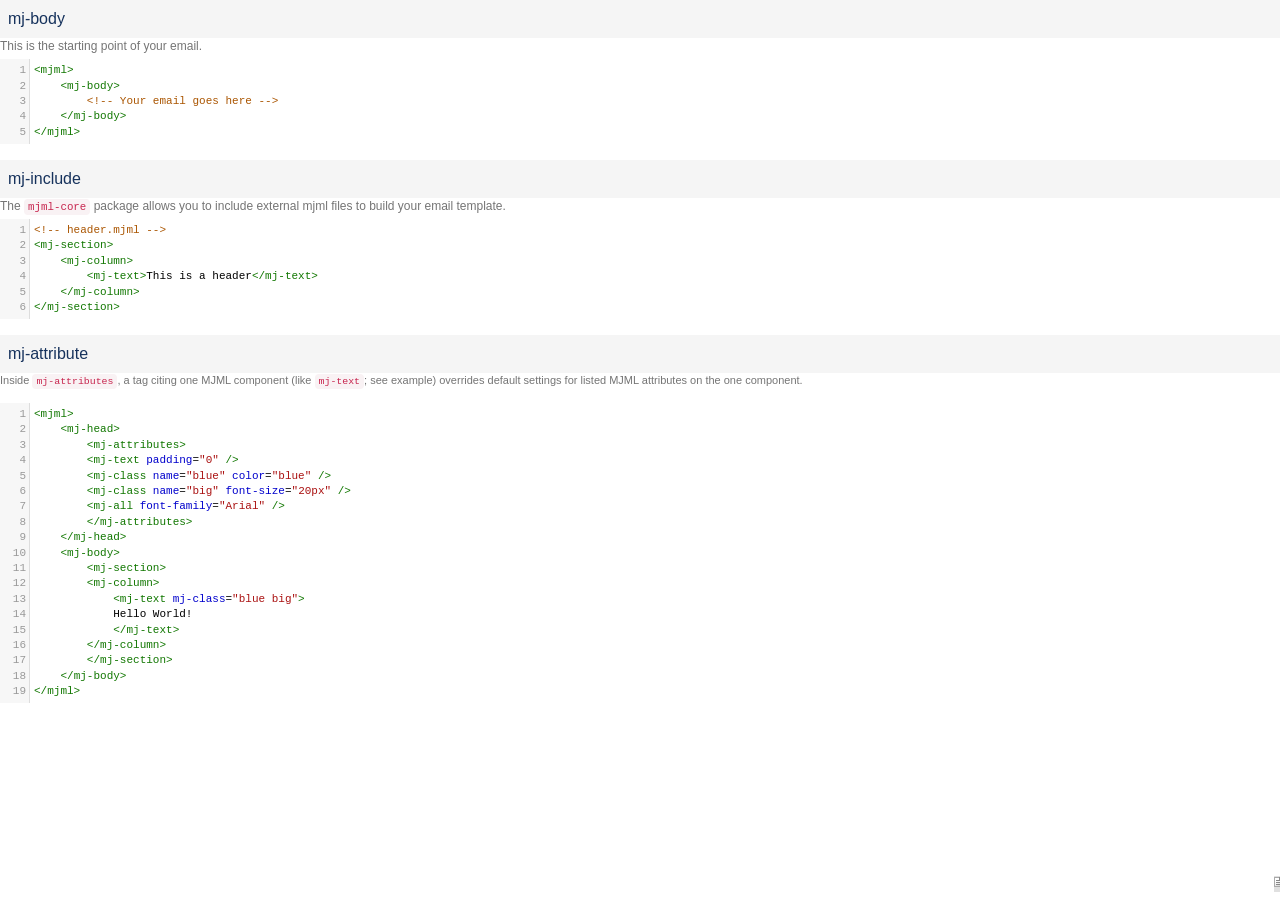
==== CodeSnippets.html @ f939b691 "Example snippets updated" ====
<!DOCTYPE html>
<html lang="en">
  <head>
    <meta charset="utf-8" />
    <meta http-equiv="x-ua-compatible" content="ie=edge" />
    <meta name="viewport" content="width=device-width, initial-scale=1" />
    <title>Playground</title>
    <!-- <link
      rel="stylesheet"
      type="text/css"
      href="./slds/css/salesforce-lightning-design-system.css"
    /> -->
    <link
      rel="stylesheet"
      type="text/css"
      href="./slds/css/service_contentbuilder.css"
    />
    <script src="CodeMirror/codemirror.js"></script>
    <script src="mjmldoc.js"></script>
    <link rel="stylesheet" href="CodeMirror/codemirror.css" />
    <script src="CodeMirror/mode/javascript/javascript.js"></script>
    <script src="CodeMirror/mode/htmlmixed/htmlmixed.js"></script>
    <script type="text/javascript" src="CodeMirror/mode/xml/xml.js"></script>
    <style>
      .copy-code-wrap {
        height: 34px;
        width: 34px;
        position: absolute;
        bottom: -10px;
        right: -10px;
        z-index: 10;
        cursor: pointer;
      }
      .copy-code {
        position: absolute;
        right: 0;
        top: 0;
        background: #e0e0e0;
        transition: 0.2s;
        background-image: url("./img/copyIcon.png");
        background-repeat: no-repeat;
        height: 16px;
        width: 16px;
        display: inline-block;
        background-position: -48px 0;
      }
      .copy-code::after {
        font-family: "Font Awesome 5 Free";
        font-weight: 600;
        font-size: 16px;
        content: "\f328";
        color: #fff;
        position: absolute;
        top: 3px;
        left: 10px;
      }
      .copy-code-wrap:active .copy-code {
        transform: translate(0, 0) scale(0.9);
      }
      .animate {
        transform: translate(0, 0) scale(1.12);
      }

      .tooltip {
        font-size: 15px;
        box-shadow: 2px 2px 5px rgba(0, 0, 0, 0.5);
      }
      .styling-subsection-title {
        word-wrap: break-word;
        overflow-wrap: break-word;
      }
    </style>
  </head>
  <body>
    <div class="copy-code-wrap">
      <div class="copy-code"></div>
    </div>
    <div class="contentparent" id="contentparent">  
      <div class="contentsection">
        <div class="contentsettings-section-header">mj-body</div>
        <div class="styling-subsection-title">
        This is the starting point of your email.
        </div>
        
        <div>
          <textarea
            class="copy-code code-text-area"
            style="width: 100%; height: 80%"
            placeholder="Enter MJML Source Code"
            id="editing"
            spellcheck="true"
          ></textarea>
        </div>
      </div>
    </div>
    <br>
    <div>  
      <div class="contentsection">
        <div class="contentsettings-section-header">mj-include</div>
        <div class="styling-subsection-title">
          The <code>mjml-core</code> package allows you to include external mjml files to build your email template.
        </div>
        <div>
          <textarea
            class="copy-code code-text-area"
            style="width: 100%; height: 80%"
            placeholder="Enter MJML Source Code"
            id="editing"
            spellcheck="true"
          ></textarea>
        </div>
      </div>
    </div>
    <br>
    <div>  
      <div class="contentsection">
        <div class="contentsettings-section-header">mj-attribute</div>
        <div class="styling-subsection-title">
          <p>Inside <code>mj-attributes</code>, a tag citing one MJML component (like <code>mj-text</code>;
            see example) overrides default settings for listed MJML attributes
            on the one component.</p>
        </div>
        
        <div>
          <textarea
            class="copy-code code-text-area"
            style="width: 100%; height: 80%"
            placeholder="Enter MJML Source Code"
            id="editing"
            spellcheck="true"
          ></textarea>
        </div>
      </div>
    </div>
  </body>
  <script>
    /* 
      for(var i=0; i< mjmlTitle.length; i++) {
        const e = document.createElement('div');
        e.className = "contentsection";
        
          e1 = document.createElement('div')
          e1.className = "contentsettings-section-header";
          e1.innerHTML = mjmlTitle[i];
        
          e2 = document.createElement('div');
          e2.className = "styling-subsection-title";
          e2.innerHTML = '<p>' + mjmlDescription[i] + '</p>';

          e3 = document.createElement('div');
          
          e4 = document.createElement('textarea');
          e4.className = "copy-code code-text-area";
          e4.id = "editing"
          e4.spellcheck = "true"
          //e4.style = "width: 100%; height: 80%";
          
          e3.appendChild(e4)

          e.appendChild(e1);
          e.appendChild(e2);
          e.appendChild(e3);

        document.getElementById('contentparent').appendChild(e);
      } */
  </script>
  <script>
    /* Code mirror script */
    var myCodeMirror;
    var elt = document.getElementsByClassName("code-text-area");
    for(var i = 0; i < elt.length; i++){
      genCodeEditor(elt[i])
    } 
    function genCodeEditor(elt) { 
      myCodeMirror = CodeMirror.fromTextArea(elt, {
        lineNumbers: true,
        mode: "xml",
        htmlMode: true,
        lineSeparator: null,
        theme: "default",
        indentUnit: 2,
        tabSize: 4,
        indentWithTabs: true,
        lineWrapping: true,
        tabindex: 1,
        autofocus: true,
        gutter: true,
        lineWrapping: true,
        autoRefresh: true,
        readOnly: "nocursor",
        height: "auto",
      });
      myCodeMirror.setSize(null, "100%");
      myCodeMirror.refresh();

      function setValueInCodeEditor(mjmlText) {
        myCodeMirror.setValue(mjmlText);
        myCodeMirror.refresh();
      }
      
      setValueInCodeEditor(mjmlText[i]);
    }


    /*function setMJMLText() { 
      console.log('on load');
      var elt = document.getElementsByClassName("code-text-area");
      for(var i = 0; i < elt.length; i++){
        myCodeMirror.setValue(mjmlText);
        myCodeMirror.refresh();
      }
     } */

    
  </script>
  <script>
    const $ = function (selector, bind) {
      var bind = bind === undefined ? document : bind;
      let nodes = bind.querySelectorAll.bind(bind)(selector);
      return nodes.length == 1 ? nodes[0] : nodes;
    };

    $(".copy-code-wrap").onclick = function (e) {
      if (e.which == 1) {
        // write the text to the clipboard
        navigator.clipboard.writeText(myCodeMirror.getValue());

        // animate the button
        var copy = $(".copy-code", this);
        function quickadd() {
          copy.classList.add("animate");
          setTimeout(function () {
            copy.classList.remove("animate");
          }, 200);
        }
        quickadd();
      }
    };
  </script>
  <script>
    const divs = document.querySelectorAll('.contentsettings-section-header');

    divs.forEach((el) =>
      el.addEventListener("click", (event) => {
        changeAccordion(el.parentElement);
      })
    );
    function changeAccordion(el) {
      //Toggling content
      el.getElementsByClassName("styling-subsection-title")[0].style.display =
        el.getElementsByClassName("styling-subsection-title")[0].style.display ==
        "none"
          ? "inline"
          : "none";
          /* el.getElementsByClassName("code-text-area")[0].style.display =
          el.getElementsByClassName("code-text-area")[0].style.display ==
          "none"
            ? "inline"
            : "none"; */
          el.getElementsByClassName("CodeMirror-wrap")[0].style.display =
          el.getElementsByClassName("CodeMirror-wrap")[0].style.display ==
          "none"
            ? "inline"
            : "none";            
    }
  </script>
</html>
---- CodeMirror/codemirror.css ----
/* BASICS */

.CodeMirror {
  /* Set height, width, borders, and global font properties here */
  font-family: monospace;
  height: 300px;
  color: black;
  direction: ltr;
}

/* PADDING */

.CodeMirror-lines {
  padding: 4px 0; /* Vertical padding around content */
}
.CodeMirror pre.CodeMirror-line,
.CodeMirror pre.CodeMirror-line-like {
  padding: 0 4px; /* Horizontal padding of content */
}

.CodeMirror-scrollbar-filler, .CodeMirror-gutter-filler {
  background-color: white; /* The little square between H and V scrollbars */
}

/* GUTTER */

.CodeMirror-gutters {
  border-right: 1px solid #ddd;
  background-color: #f7f7f7;
  white-space: nowrap;
}
.CodeMirror-linenumbers {}
.CodeMirror-linenumber {
  padding: 0 3px 0 5px;
  min-width: 20px;
  text-align: right;
  color: #999;
  white-space: nowrap;
}

.CodeMirror-guttermarker { color: black; }
.CodeMirror-guttermarker-subtle { color: #999; }

/* CURSOR */

.CodeMirror-cursor {
  border-left: 1px solid black;
  border-right: none;
  width: 0;
}
/* Shown when moving in bi-directional text */
.CodeMirror div.CodeMirror-secondarycursor {
  border-left: 1px solid silver;
}
.cm-fat-cursor .CodeMirror-cursor {
  width: auto;
  border: 0 !important;
  background: #7e7;
}
.cm-fat-cursor div.CodeMirror-cursors {
  z-index: 1;
}
.cm-fat-cursor .CodeMirror-line::selection,
.cm-fat-cursor .CodeMirror-line > span::selection, 
.cm-fat-cursor .CodeMirror-line > span > span::selection { background: transparent; }
.cm-fat-cursor .CodeMirror-line::-moz-selection,
.cm-fat-cursor .CodeMirror-line > span::-moz-selection,
.cm-fat-cursor .CodeMirror-line > span > span::-moz-selection { background: transparent; }
.cm-fat-cursor { caret-color: transparent; }
@-moz-keyframes blink {
  0% {}
  50% { background-color: transparent; }
  100% {}
}
@-webkit-keyframes blink {
  0% {}
  50% { background-color: transparent; }
  100% {}
}
@keyframes blink {
  0% {}
  50% { background-color: transparent; }
  100% {}
}

/* Can style cursor different in overwrite (non-insert) mode */
.CodeMirror-overwrite .CodeMirror-cursor {}

.cm-tab { display: inline-block; text-decoration: inherit; }

.CodeMirror-rulers {
  position: absolute;
  left: 0; right: 0; top: -50px; bottom: 0;
  overflow: hidden;
}
.CodeMirror-ruler {
  border-left: 1px solid #ccc;
  top: 0; bottom: 0;
  position: absolute;
}

/* DEFAULT THEME */

.cm-s-default .cm-header {color: blue;}
.cm-s-default .cm-quote {color: #090;}
.cm-negative {color: #d44;}
.cm-positive {color: #292;}
.cm-header, .cm-strong {font-weight: bold;}
.cm-em {font-style: italic;}
.cm-link {text-decoration: underline;}
.cm-strikethrough {text-decoration: line-through;}

.cm-s-default .cm-keyword {color: #708;}
.cm-s-default .cm-atom {color: #219;}
.cm-s-default .cm-number {color: #164;}
.cm-s-default .cm-def {color: #00f;}
.cm-s-default .cm-variable,
.cm-s-default .cm-punctuation,
.cm-s-default .cm-property,
.cm-s-default .cm-operator {}
.cm-s-default .cm-variable-2 {color: #05a;}
.cm-s-default .cm-variable-3, .cm-s-default .cm-type {color: #085;}
.cm-s-default .cm-comment {color: #a50;}
.cm-s-default .cm-string {color: #a11;}
.cm-s-default .cm-string-2 {color: #f50;}
.cm-s-default .cm-meta {color: #555;}
.cm-s-default .cm-qualifier {color: #555;}
.cm-s-default .cm-builtin {color: #30a;}
.cm-s-default .cm-bracket {color: #997;}
.cm-s-default .cm-tag {color: #170;}
.cm-s-default .cm-attribute {color: #00c;}
.cm-s-default .cm-hr {color: #999;}
.cm-s-default .cm-link {color: #00c;}

.cm-s-default .cm-error {color: #f00;}
.cm-invalidchar {color: #f00;}

.CodeMirror-composing { border-bottom: 2px solid; }

/* Default styles for common addons */

div.CodeMirror span.CodeMirror-matchingbracket {color: #0b0;}
div.CodeMirror span.CodeMirror-nonmatchingbracket {color: #a22;}
.CodeMirror-matchingtag { background: rgba(255, 150, 0, .3); }
.CodeMirror-activeline-background {background: #e8f2ff;}

/* STOP */

/* The rest of this file contains styles related to the mechanics of
   the editor. You probably shouldn't touch them. */

.CodeMirror {
  position: relative;
  overflow: hidden;
  background: white;
}

.CodeMirror-scroll {
  overflow: scroll !important; /* Things will break if this is overridden */
  /* 50px is the magic margin used to hide the element's real scrollbars */
  /* See overflow: hidden in .CodeMirror */
  margin-bottom: -50px; margin-right: -50px;
  padding-bottom: 50px;
  height: 100%;
  outline: none; /* Prevent dragging from highlighting the element */
  position: relative;
  z-index: 0;
}
.CodeMirror-sizer {
  position: relative;
  border-right: 50px solid transparent;
}

/* The fake, visible scrollbars. Used to force redraw during scrolling
   before actual scrolling happens, thus preventing shaking and
   flickering artifacts. */
.CodeMirror-vscrollbar, .CodeMirror-hscrollbar, .CodeMirror-scrollbar-filler, .CodeMirror-gutter-filler {
  position: absolute;
  z-index: 6;
  display: none;
  outline: none;
}
.CodeMirror-vscrollbar {
  right: 0; top: 0;
  overflow-x: hidden;
  overflow-y: scroll;
}
.CodeMirror-hscrollbar {
  bottom: 0; left: 0;
  overflow-y: hidden;
  overflow-x: scroll;
}
.CodeMirror-scrollbar-filler {
  right: 0; bottom: 0;
}
.CodeMirror-gutter-filler {
  left: 0; bottom: 0;
}

.CodeMirror-gutters {
  position: absolute; left: 0; top: 0;
  min-height: 100%;
  z-index: 3;
}
.CodeMirror-gutter {
  white-space: normal;
  height: 100%;
  display: inline-block;
  vertical-align: top;
  margin-bottom: -50px;
}
.CodeMirror-gutter-wrapper {
  position: absolute;
  z-index: 4;
  background: none !important;
  border: none !important;
}
.CodeMirror-gutter-background {
  position: absolute;
  top: 0; bottom: 0;
  z-index: 4;
}
.CodeMirror-gutter-elt {
  position: absolute;
  cursor: default;
  z-index: 4;
}
.CodeMirror-gutter-wrapper ::selection { background-color: transparent }
.CodeMirror-gutter-wrapper ::-moz-selection { background-color: transparent }

.CodeMirror-lines {
  cursor: text;
  min-height: 1px; /* prevents collapsing before first draw */
}
.CodeMirror pre.CodeMirror-line,
.CodeMirror pre.CodeMirror-line-like {
  /* Reset some styles that the rest of the page might have set */
  -moz-border-radius: 0; -webkit-border-radius: 0; border-radius: 0;
  border-width: 0;
  background: transparent;
  font-family: inherit;
  font-size: inherit;
  margin: 0;
  white-space: pre;
  word-wrap: normal;
  line-height: inherit;
  color: inherit;
  z-index: 2;
  position: relative;
  overflow: visible;
  -webkit-tap-highlight-color: transparent;
  -webkit-font-variant-ligatures: contextual;
  font-variant-ligatures: contextual;
}
.CodeMirror-wrap pre.CodeMirror-line,
.CodeMirror-wrap pre.CodeMirror-line-like {
  word-wrap: break-word;
  white-space: pre-wrap;
  word-break: normal;
}

.CodeMirror-linebackground {
  position: absolute;
  left: 0; right: 0; top: 0; bottom: 0;
  z-index: 0;
}

.CodeMirror-linewidget {
  position: relative;
  z-index: 2;
  padding: 0.1px; /* Force widget margins to stay inside of the container */
}

.CodeMirror-widget {}

.CodeMirror-rtl pre { direction: rtl; }

.CodeMirror-code {
  outline: none;
}

/* Force content-box sizing for the elements where we expect it */
.CodeMirror-scroll,
.CodeMirror-sizer,
.CodeMirror-gutter,
.CodeMirror-gutters,
.CodeMirror-linenumber {
  -moz-box-sizing: content-box;
  box-sizing: content-box;
}

.CodeMirror-measure {
  position: absolute;
  width: 100%;
  height: 0;
  overflow: hidden;
  visibility: hidden;
}

.CodeMirror-cursor {
  position: absolute;
  pointer-events: none;
}
.CodeMirror-measure pre { position: static; }

div.CodeMirror-cursors {
  visibility: hidden;
  position: relative;
  z-index: 3;
}
div.CodeMirror-dragcursors {
  visibility: visible;
}

.CodeMirror-focused div.CodeMirror-cursors {
  visibility: visible;
}

.CodeMirror-selected { background: #d9d9d9; }
.CodeMirror-focused .CodeMirror-selected { background: #d7d4f0; }
.CodeMirror-crosshair { cursor: crosshair; }
.CodeMirror-line::selection, .CodeMirror-line > span::selection, .CodeMirror-line > span > span::selection { background: #d7d4f0; }
.CodeMirror-line::-moz-selection, .CodeMirror-line > span::-moz-selection, .CodeMirror-line > span > span::-moz-selection { background: #d7d4f0; }

.cm-searching {
  background-color: #ffa;
  background-color: rgba(255, 255, 0, .4);
}

/* Used to force a border model for a node */
.cm-force-border { padding-right: .1px; }

@media print {
  /* Hide the cursor when printing */
  .CodeMirror div.CodeMirror-cursors {
    visibility: hidden;
  }
}

/* See issue #2901 */
.cm-tab-wrap-hack:after { content: ''; }

/* Help users use markselection to safely style text background */
span.CodeMirror-selectedtext { background: none; }
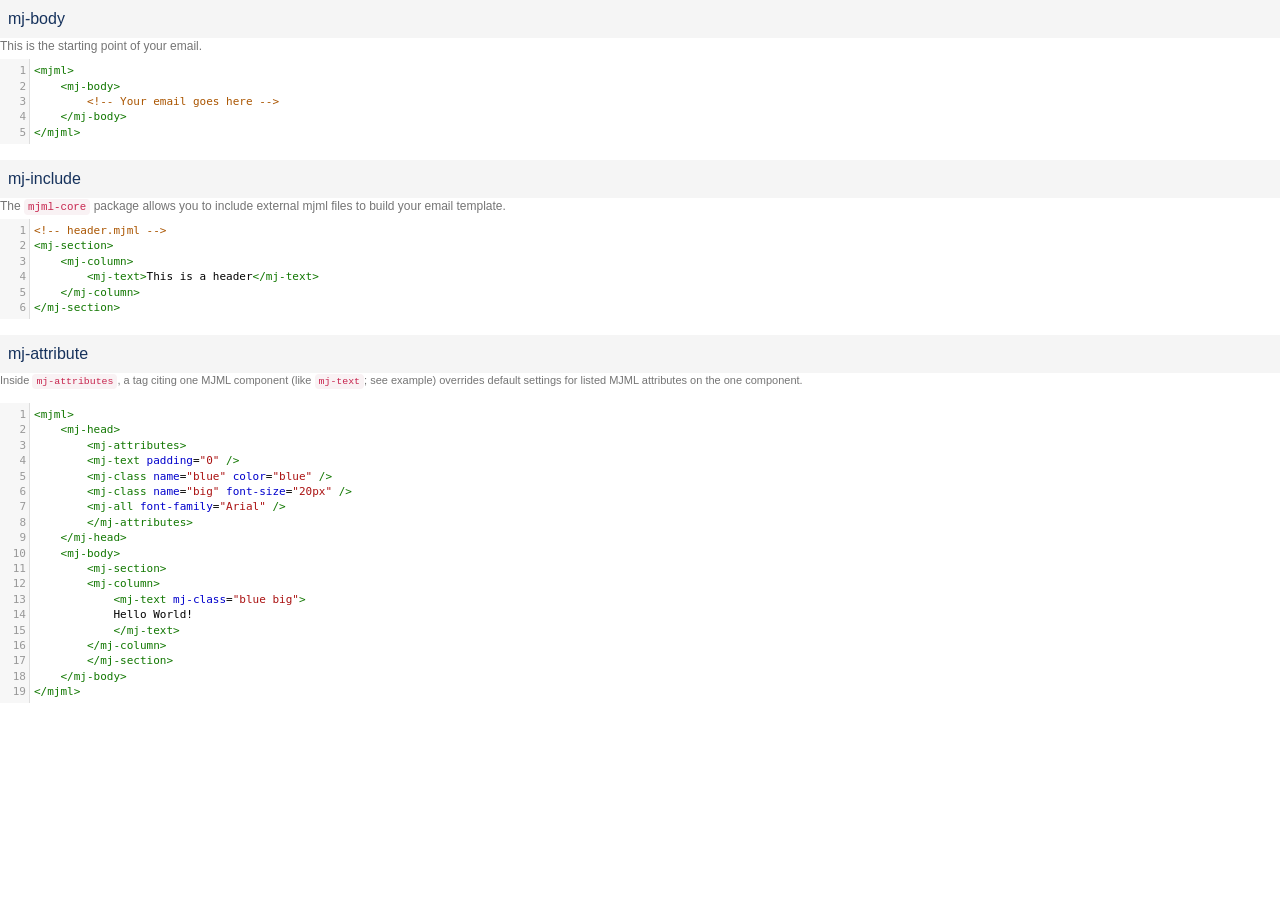
==== commit 2a991b98: "Example snippets updated" ====
--- a/CodeSnippets.html
+++ b/CodeSnippets.html
@@ -72,9 +72,11 @@
     </style>
   </head>
   <body>
-    <div class="copy-code-wrap">
+   <!-- MK- Copy code can't be used as it is not supported by SFMC.
+      <div class="copy-code-wrap">
       <div class="copy-code"></div>
     </div>
+    -->
     <div class="contentparent" id="contentparent">  
       <div class="contentsection">
         <div class="contentsettings-section-header">mj-body</div>
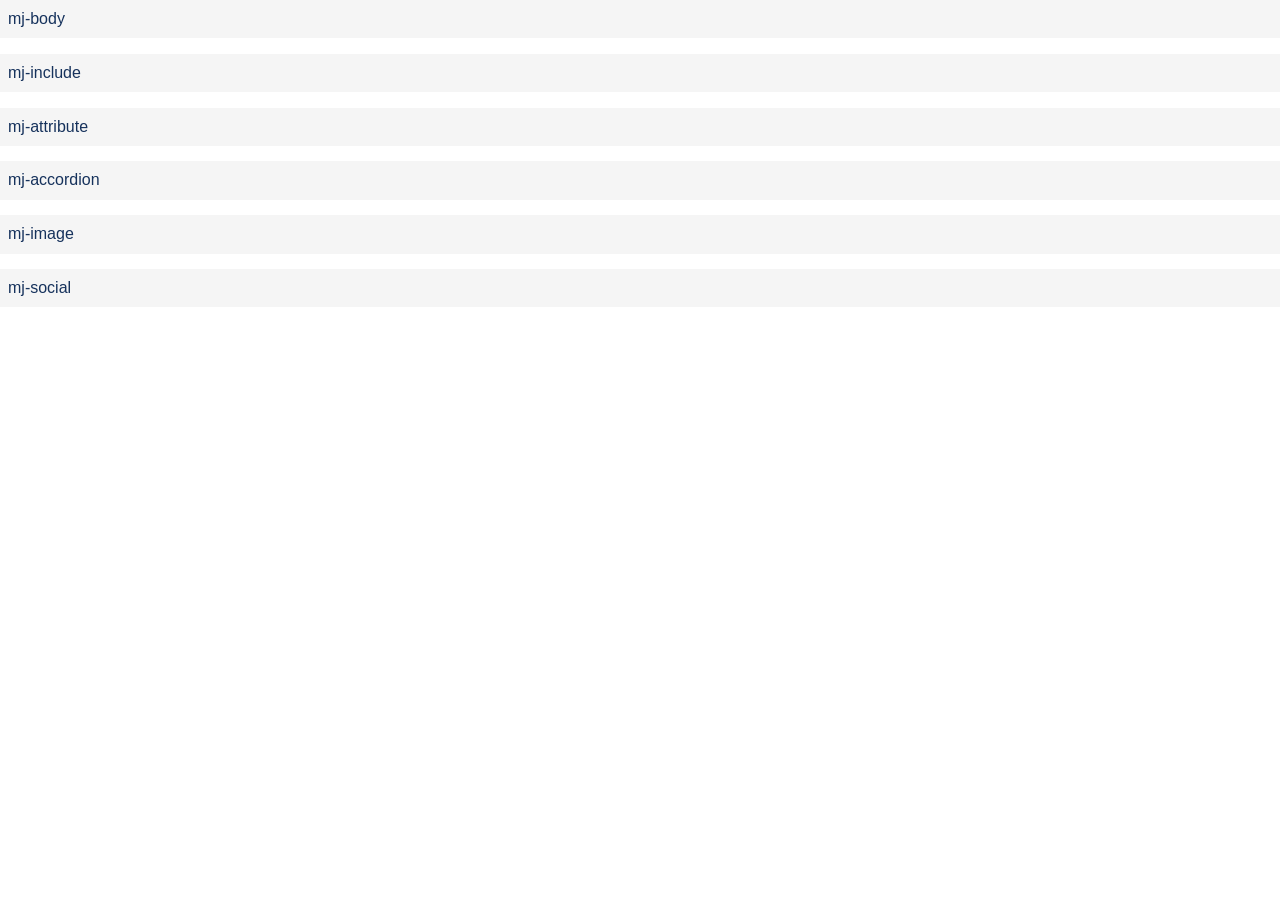
==== commit b49a03ae: "Example snippets updated" ====
--- a/CodeSnippets.html
+++ b/CodeSnippets.html
@@ -22,6 +22,7 @@
     <script src="CodeMirror/mode/htmlmixed/htmlmixed.js"></script>
     <script type="text/javascript" src="CodeMirror/mode/xml/xml.js"></script>
     <style>
+      .CodeMirror-cursor { display: none !important }
       .copy-code-wrap {
         height: 34px;
         width: 34px;
@@ -122,7 +123,60 @@
             see example) overrides default settings for listed MJML attributes
             on the one component.</p>
         </div>
-        
+        <div>
+          <textarea
+            class="copy-code code-text-area"
+            style="width: 100%; height: 80%"
+            placeholder="Enter MJML Source Code"
+            id="editing"
+            spellcheck="true"
+          ></textarea>
+        </div>
+      </div>
+    </div>
+    <br>
+    <div>  
+      <div class="contentsection">
+        <div class="contentsettings-section-header">mj-accordion</div>
+        <div class="styling-subsection-title">
+          <p><code>mj-accordion</code> is an interactive MJML component to stack content in tabs, so the information is collapsed and only the titles are visible. Readers can interact by clicking on the tabs to reveal the content, providing a great experience on mobile devices where space is scarce.</p>
+        </div>
+        <div>
+          <textarea
+            class="copy-code code-text-area"
+            style="width: 100%; height: 80%"
+            placeholder="Enter MJML Source Code"
+            id="editing"
+            spellcheck="true"
+          ></textarea>
+        </div>
+      </div>
+    </div>
+    <br>
+    <div>  
+      <div class="contentsection">
+        <div class="contentsettings-section-header">mj-image</div>
+        <div class="styling-subsection-title">
+          <p>Displays a responsive image in your email. It is similar to the HTML <code>&lt;img /&gt;</code> tag. Note that if no width is provided, the image will use the parent column width.</p>
+        </div>
+        <div>
+          <textarea
+            class="copy-code code-text-area"
+            style="width: 100%; height: 80%"
+            placeholder="Enter MJML Source Code"
+            id="editing"
+            spellcheck="true"
+          ></textarea>
+        </div>
+      </div>
+    </div>
+    <br>
+    <div>  
+      <div class="contentsection">
+        <div class="contentsettings-section-header">mj-social</div>
+        <div class="styling-subsection-title">
+          <p>Displays calls-to-action for various social networks with their associated logo. You can add social networks with the <code>mj-social-element</code> tag.</p>
+        </div>
         <div>
           <textarea
             class="copy-code code-text-area"
@@ -167,6 +221,7 @@
       } */
   </script>
   <script>
+    
     /* Code mirror script */
     var myCodeMirror;
     var elt = document.getElementsByClassName("code-text-area");
@@ -189,8 +244,14 @@
         gutter: true,
         lineWrapping: true,
         autoRefresh: true,
-        readOnly: "nocursor",
+        readOnly: "true",
         height: "auto",
+        extraKeys: {
+          "Ctrl-x": function(instance) { 
+            console.log("ctrl s click")
+          },
+      
+        }
       });
       myCodeMirror.setSize(null, "100%");
       myCodeMirror.refresh();
@@ -203,7 +264,15 @@
       setValueInCodeEditor(mjmlText[i]);
     }
 
-
+    //hide contents by default
+    var el = document.getElementsByClassName("styling-subsection-title");
+    for (var i=0;i<el.length;i++) {
+      el[i].style.display = 'none';
+    }
+    var el = document.getElementsByClassName("CodeMirror");
+    for (var i=0;i<el.length;i++) {
+      el[i].style.display = 'none';
+    }
     /*function setMJMLText() { 
       console.log('on load');
       var elt = document.getElementsByClassName("code-text-area");
@@ -252,7 +321,7 @@
       el.getElementsByClassName("styling-subsection-title")[0].style.display =
         el.getElementsByClassName("styling-subsection-title")[0].style.display ==
         "none"
-          ? "inline"
+          ? "inline-block"
           : "none";
           /* el.getElementsByClassName("code-text-area")[0].style.display =
           el.getElementsByClassName("code-text-area")[0].style.display ==
@@ -262,7 +331,7 @@
           el.getElementsByClassName("CodeMirror-wrap")[0].style.display =
           el.getElementsByClassName("CodeMirror-wrap")[0].style.display ==
           "none"
-            ? "inline"
+            ? "inline-block"
             : "none";            
     }
   </script>
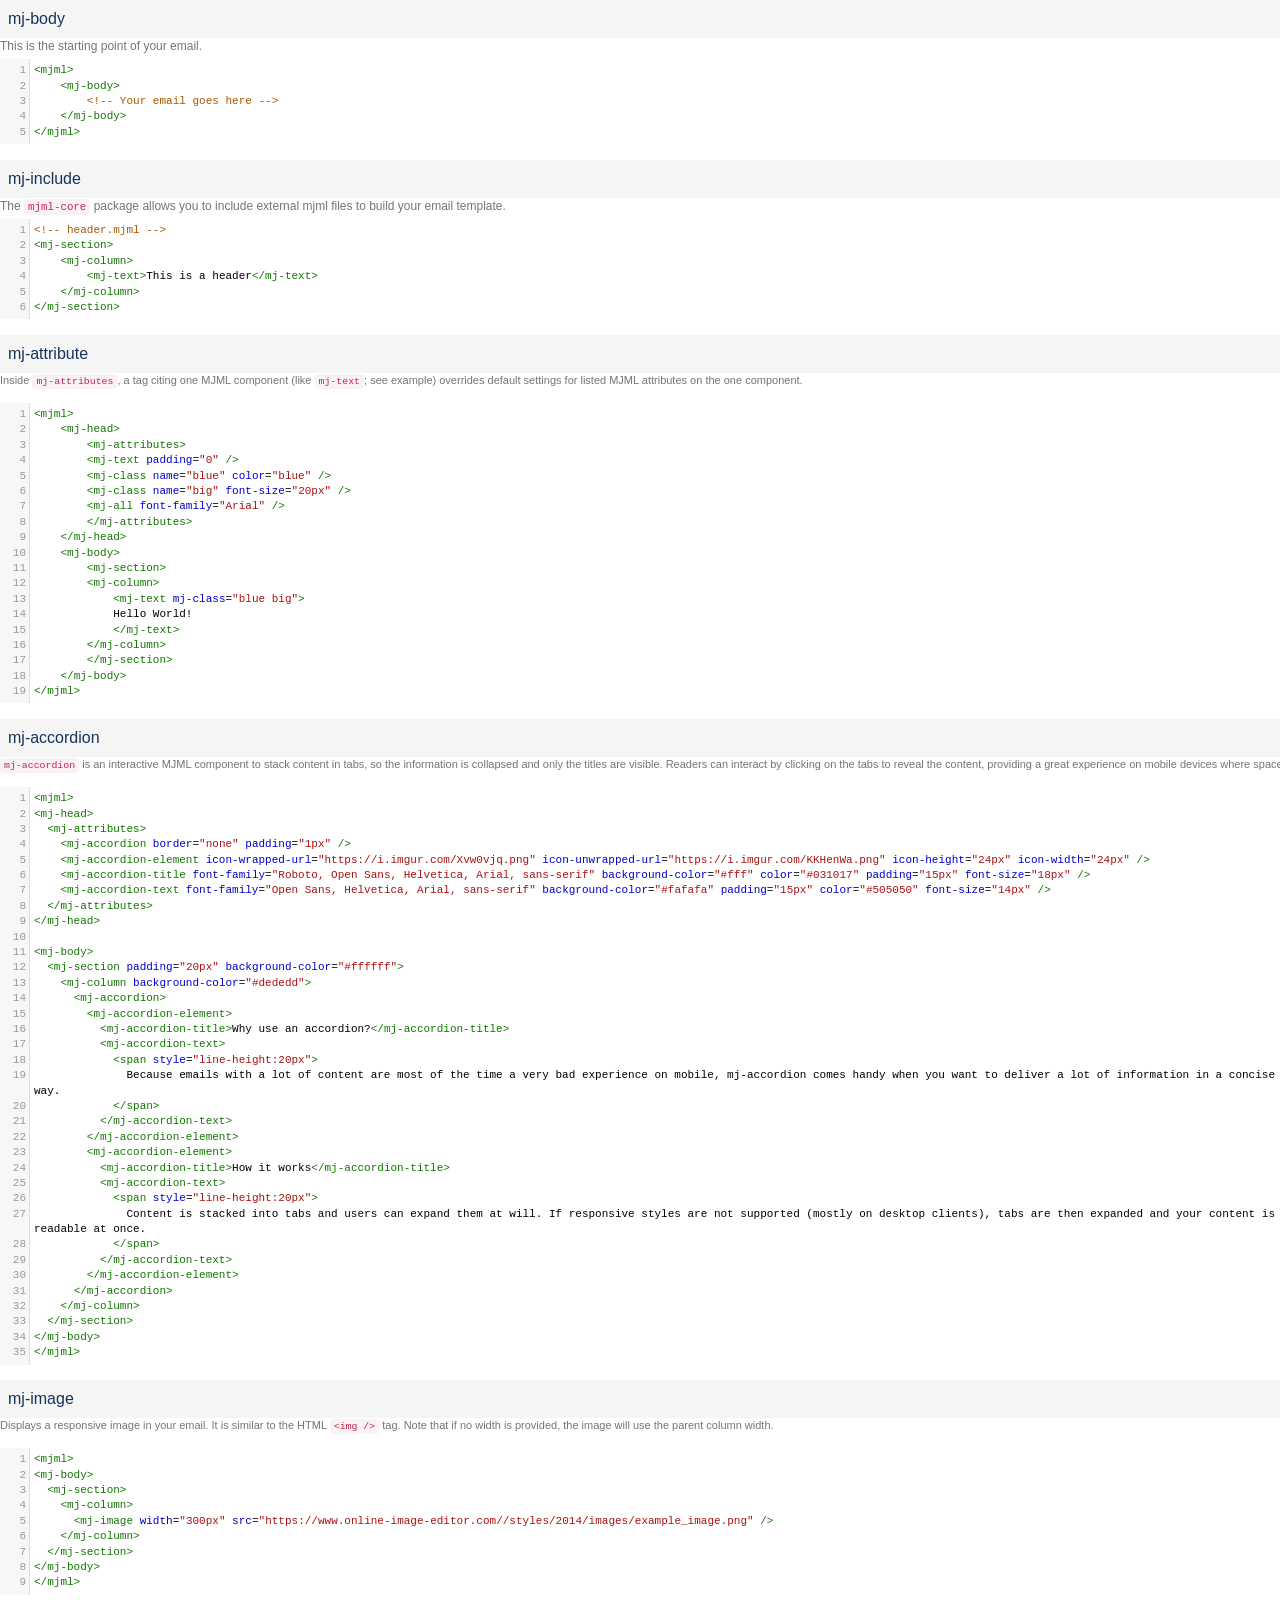
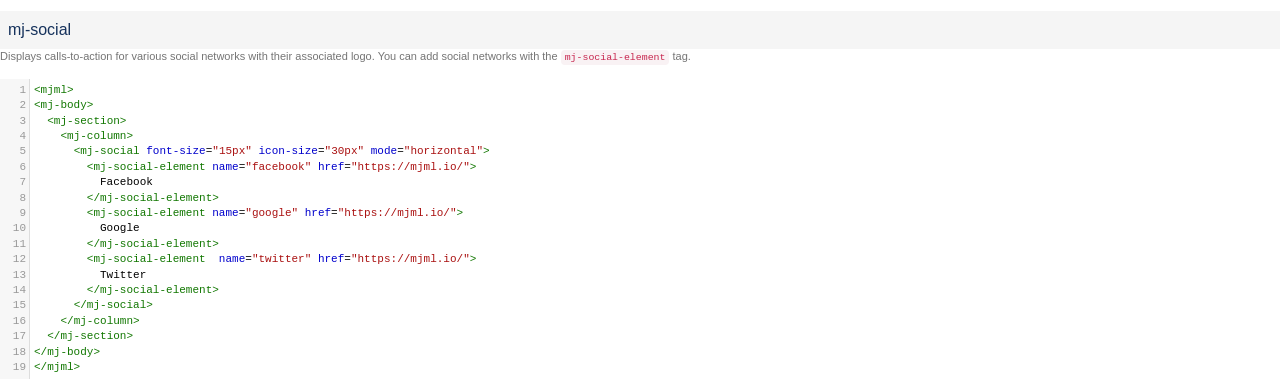
==== commit b180afdf: "Example snippets updated" ====
--- a/CodeSnippets.html
+++ b/CodeSnippets.html
@@ -4,7 +4,7 @@
     <meta charset="utf-8" />
     <meta http-equiv="x-ua-compatible" content="ie=edge" />
     <meta name="viewport" content="width=device-width, initial-scale=1" />
-    <title>Playground</title>
+    <title>Code Snippets</title>
     <!-- <link
       rel="stylesheet"
       type="text/css"
@@ -265,14 +265,14 @@
     }
 
     //hide contents by default
-    var el = document.getElementsByClassName("styling-subsection-title");
+    /* var el = document.getElementsByClassName("styling-subsection-title");
     for (var i=0;i<el.length;i++) {
       el[i].style.display = 'none';
     }
     var el = document.getElementsByClassName("CodeMirror");
     for (var i=0;i<el.length;i++) {
       el[i].style.display = 'none';
-    }
+    } */ 
     /*function setMJMLText() { 
       console.log('on load');
       var elt = document.getElementsByClassName("code-text-area");
@@ -323,16 +323,17 @@
         "none"
           ? "inline-block"
           : "none";
-          /* el.getElementsByClassName("code-text-area")[0].style.display =
-          el.getElementsByClassName("code-text-area")[0].style.display ==
-          "none"
-            ? "inline"
-            : "none"; */
-          el.getElementsByClassName("CodeMirror-wrap")[0].style.display =
-          el.getElementsByClassName("CodeMirror-wrap")[0].style.display ==
+      /* el.getElementsByClassName("CodeMirror")[0].style.display =
+          el.getElementsByClassName("CodeMirror")[0].style.display ==
           "none"
             ? "inline-block"
-            : "none";            
+            : "none"; */
+      el.getElementsByClassName("CodeMirror-wrap")[0].style.display =
+        el.getElementsByClassName("CodeMirror-wrap")[0].style.display ==
+          "none"
+            ? "inline-block"
+            : "none";      
+      myCodeMirror.refresh();      
     }
   </script>
 </html>
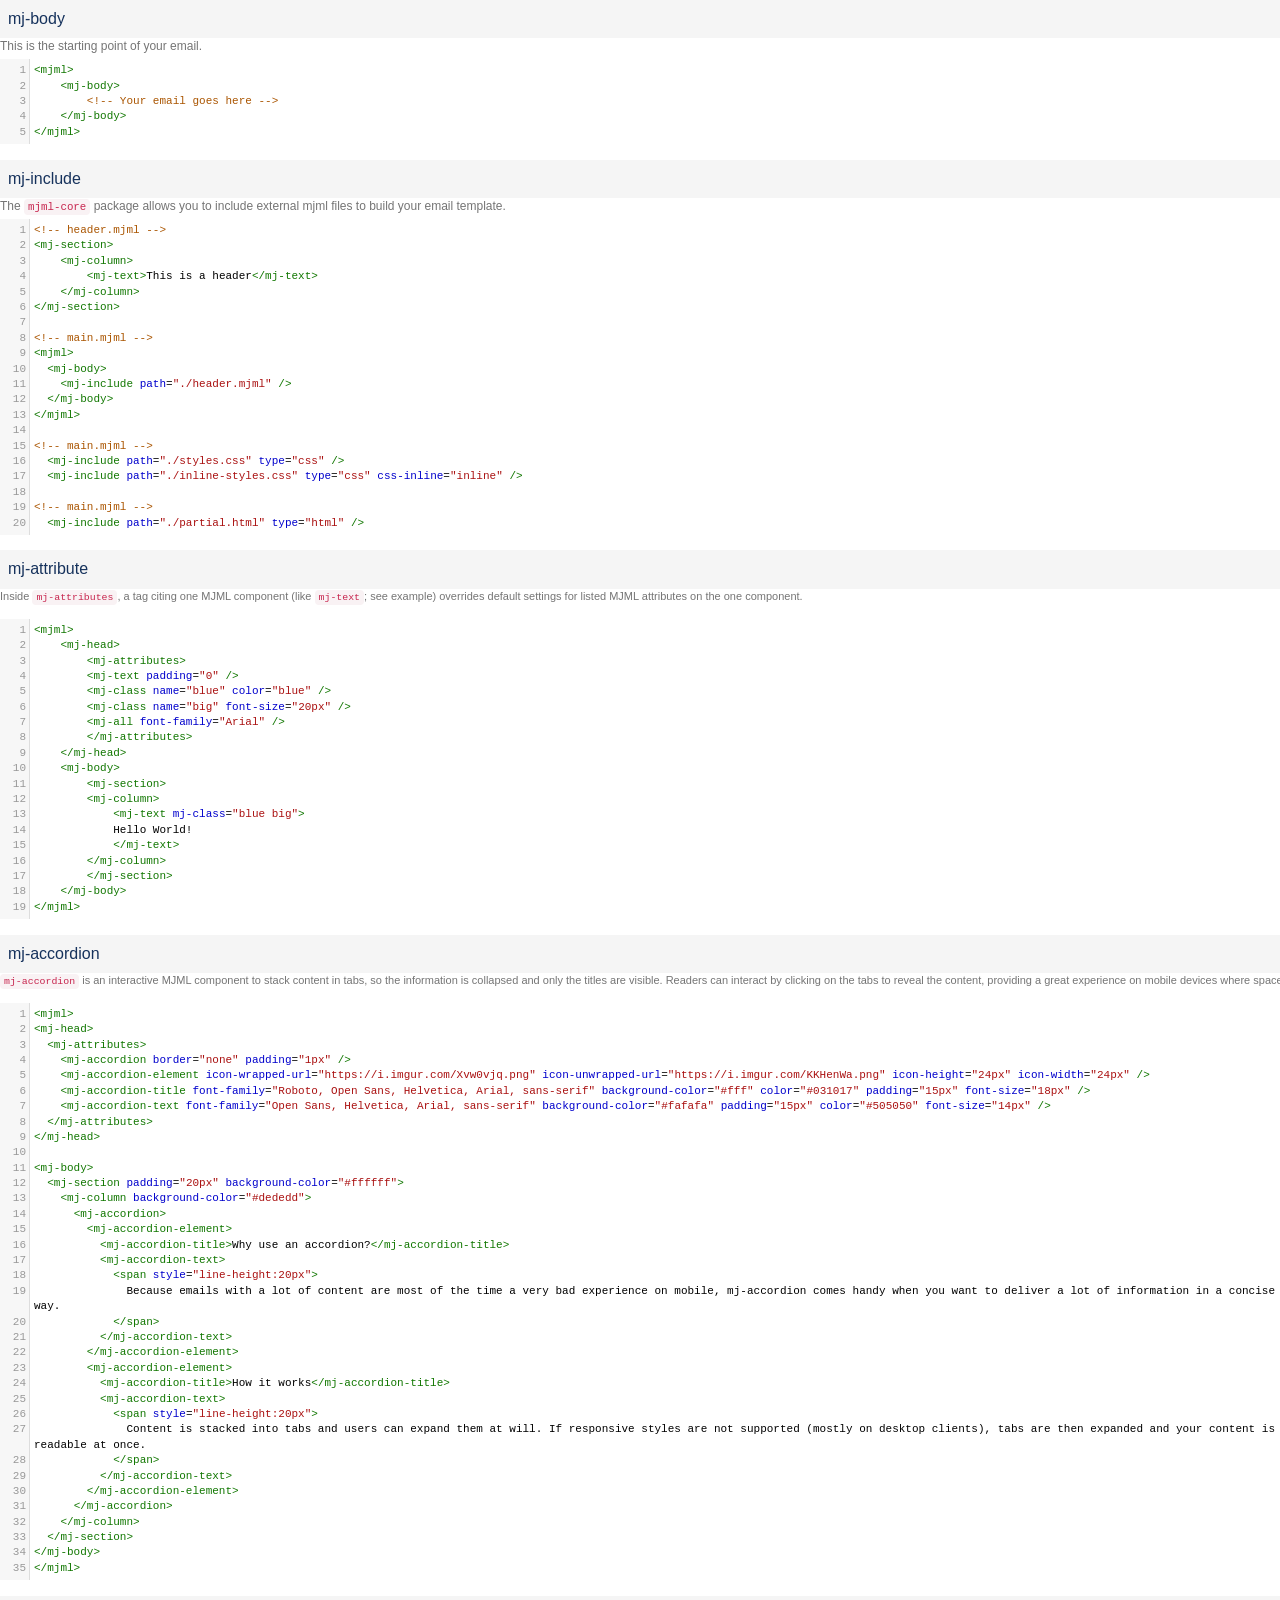
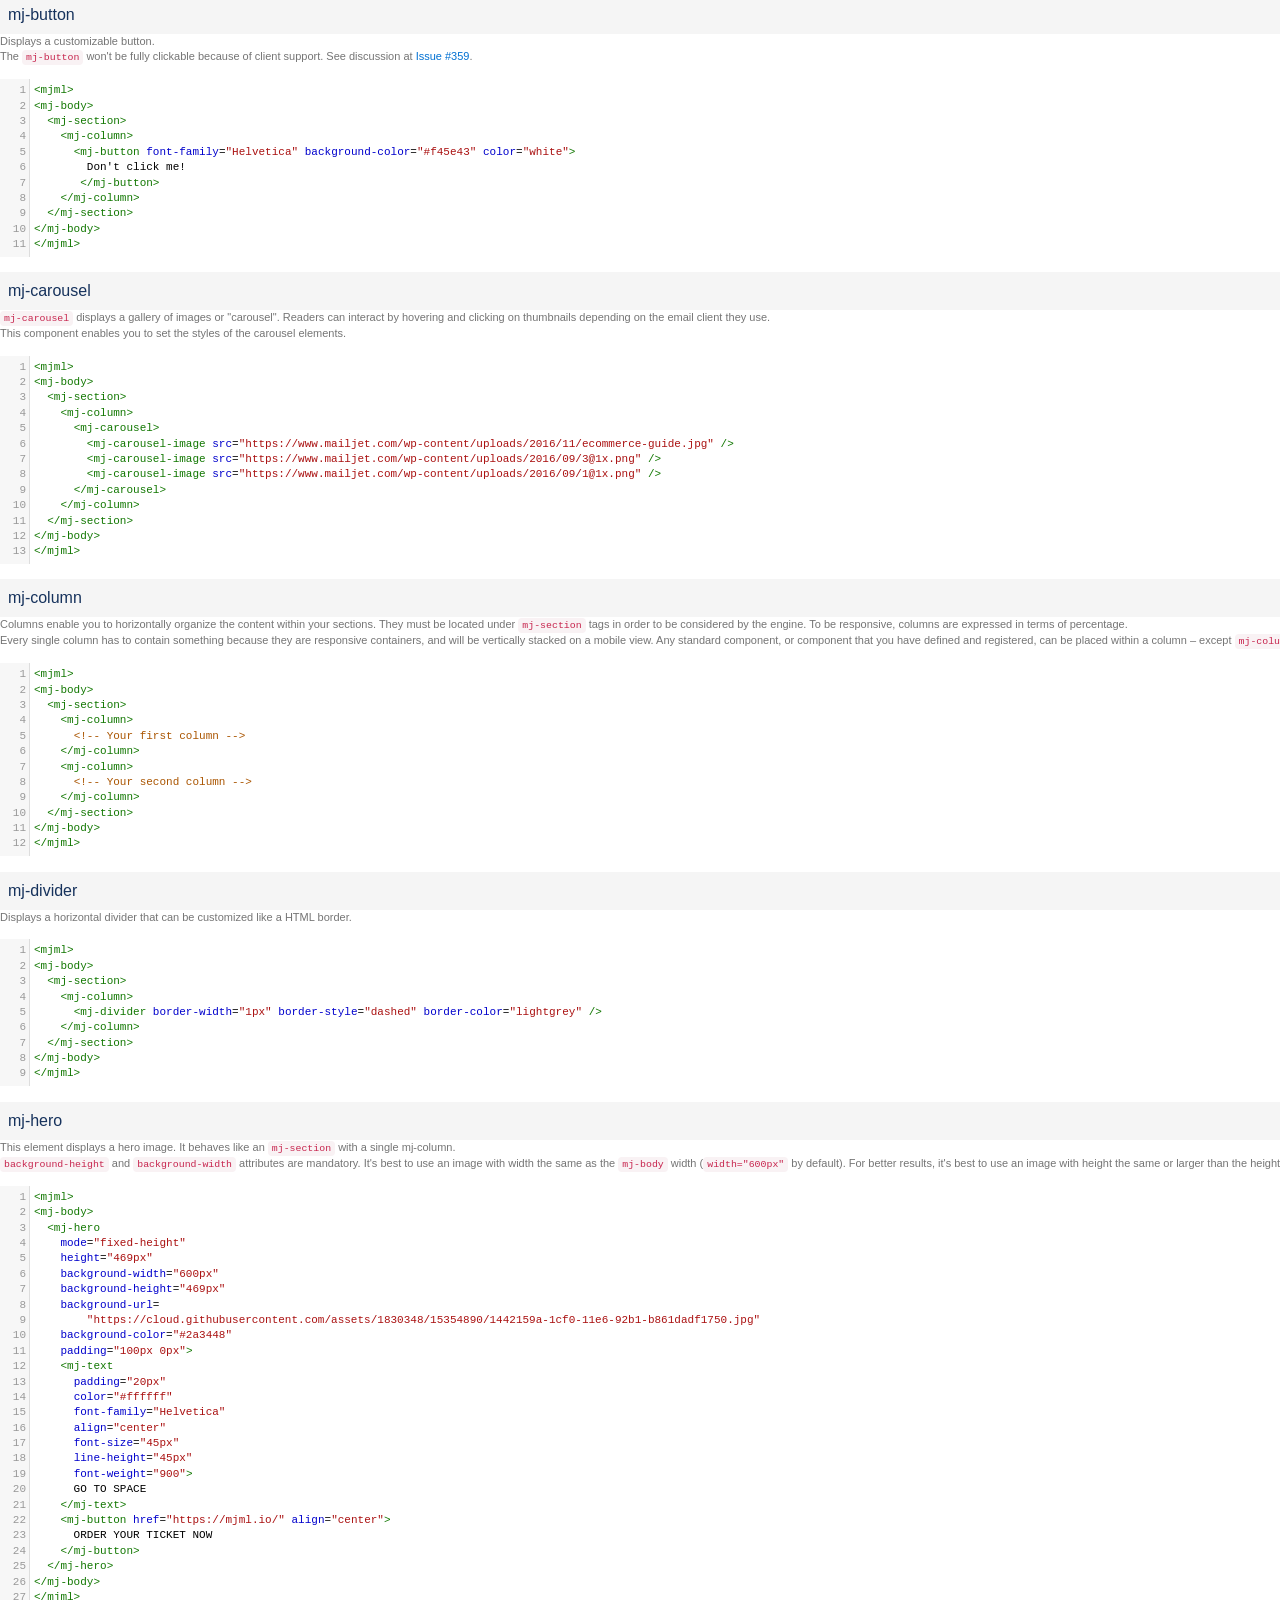
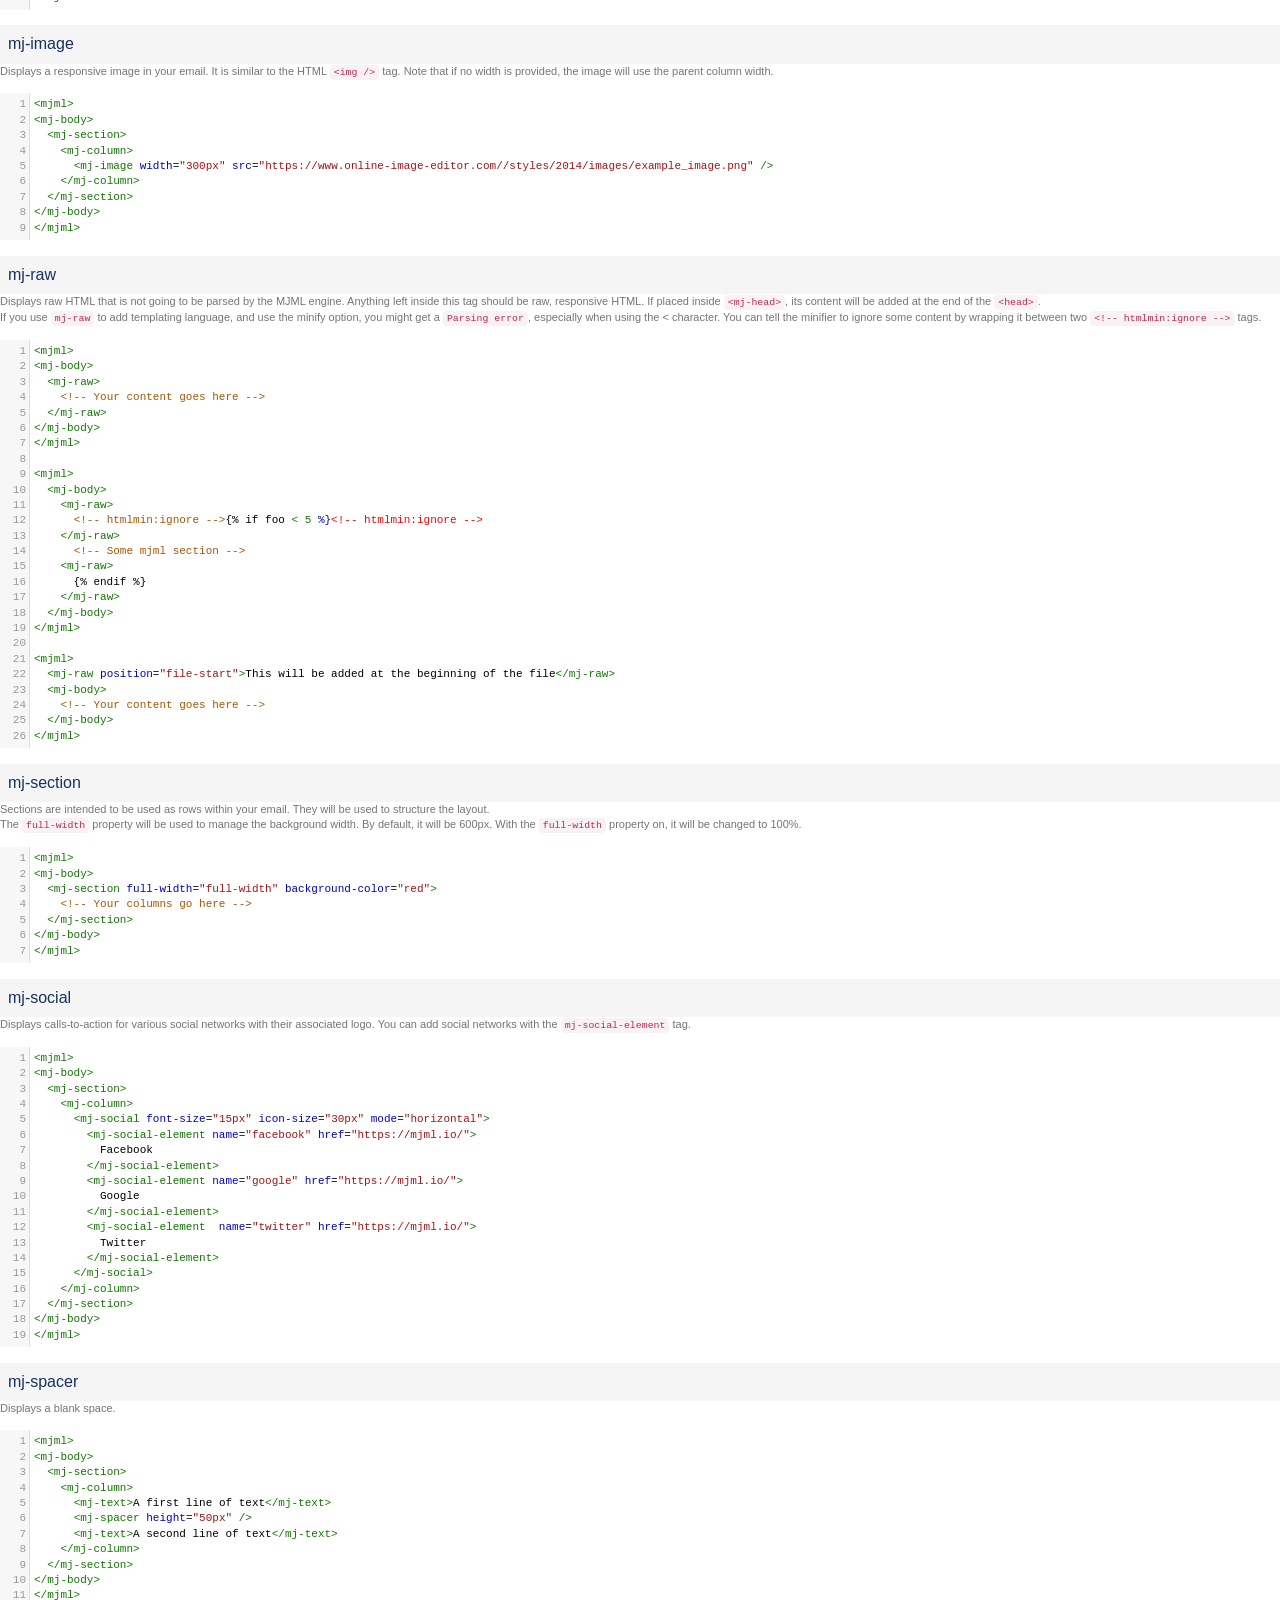
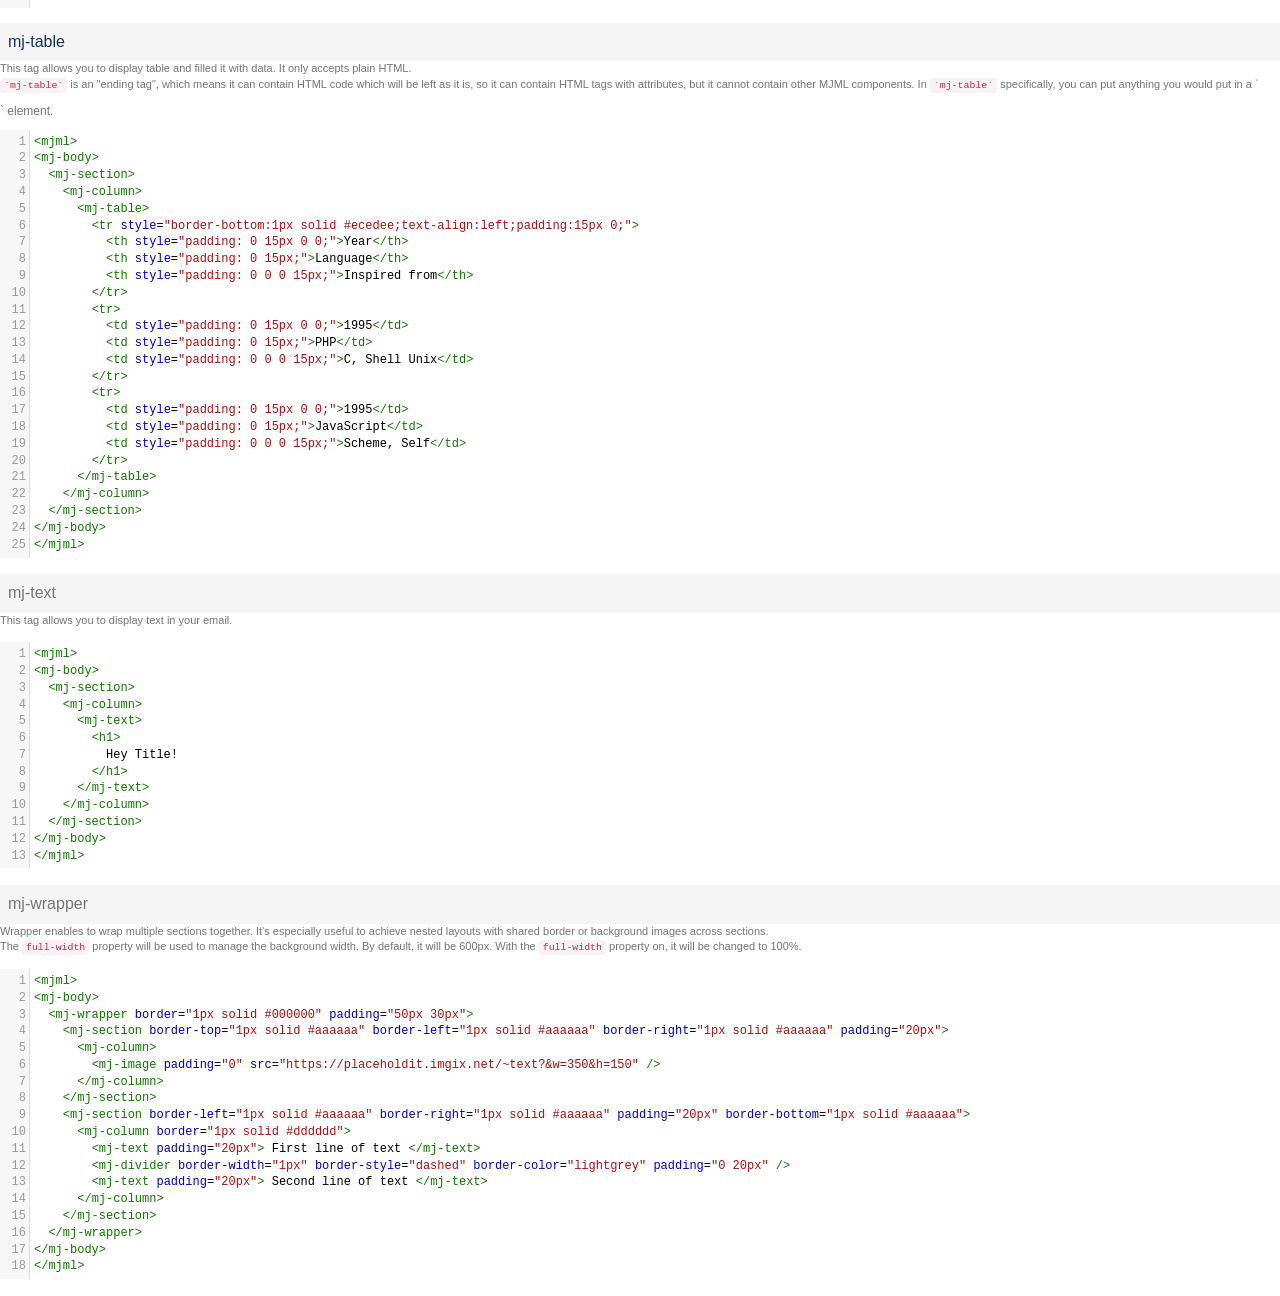
==== commit 5c219ce0: "documentation" ====
--- a/CodeSnippets.html
+++ b/CodeSnippets.html
@@ -5,16 +5,17 @@
     <meta http-equiv="x-ua-compatible" content="ie=edge" />
     <meta name="viewport" content="width=device-width, initial-scale=1" />
     <title>Code Snippets</title>
-    <!-- <link
-      rel="stylesheet"
-      type="text/css"
-      href="./slds/css/salesforce-lightning-design-system.css"
-    /> -->
     <link
       rel="stylesheet"
       type="text/css"
       href="./slds/css/service_contentbuilder.css"
     />
+    <script
+      src="https://cdnjs.cloudflare.com/ajax/libs/jquery/3.6.0/jquery.min.js"
+      integrity="sha512-894YE6QWD5I59HgZOGReFYm4dnWc1Qt5NtvYSaNcOP+u1T9qYdvdihz0PPSiiqn/+/3e7Jo4EaG7TubfWGUrMQ=="
+      crossorigin="anonymous"
+      referrerpolicy="no-referrer"
+    ></script>
     <script src="CodeMirror/codemirror.js"></script>
     <script src="mjmldoc.js"></script>
     <link rel="stylesheet" href="CodeMirror/codemirror.css" />
@@ -22,7 +23,9 @@
     <script src="CodeMirror/mode/htmlmixed/htmlmixed.js"></script>
     <script type="text/javascript" src="CodeMirror/mode/xml/xml.js"></script>
     <style>
-      .CodeMirror-cursor { display: none !important }
+      .CodeMirror-cursor {
+        display: none !important;
+      }
       .copy-code-wrap {
         height: 34px;
         width: 34px;
@@ -73,126 +76,408 @@
     </style>
   </head>
   <body>
-   <!-- MK- Copy code can't be used as it is not supported by SFMC.
+    <!-- MK- Copy code can't be used as it is not supported by SFMC.
       <div class="copy-code-wrap">
       <div class="copy-code"></div>
     </div>
     -->
-    <div class="contentparent" id="contentparent">  
-      <div class="contentsection">
-        <div class="contentsettings-section-header">mj-body</div>
-        <div class="styling-subsection-title">
+    <div class="contentparent">
+    <div class="contentsection">
+      <div class="contentsettings-section-header">mj-body</div>
+      <div class="styling-subsection-title">
         This is the starting point of your email.
-        </div>
-        
-        <div>
-          <textarea
-            class="copy-code code-text-area"
-            style="width: 100%; height: 80%"
-            placeholder="Enter MJML Source Code"
-            id="editing"
-            spellcheck="true"
-          ></textarea>
-        </div>
-      </div>
-    </div>
-    <br>
-    <div>  
+      </div>
+      <div class="styling-subsection-textarea">
+        <textarea
+          class="copy-code code-text-area"
+          style="width: 100%; height: 80%"
+          placeholder="Enter MJML Source Code"
+          id="editing"
+          spellcheck="true"
+        ></textarea>
+      </div>
+    </div>
+    <br />
+    <div>
       <div class="contentsection">
         <div class="contentsettings-section-header">mj-include</div>
         <div class="styling-subsection-title">
-          The <code>mjml-core</code> package allows you to include external mjml files to build your email template.
-        </div>
-        <div>
-          <textarea
-            class="copy-code code-text-area"
-            style="width: 100%; height: 80%"
-            placeholder="Enter MJML Source Code"
-            id="editing"
-            spellcheck="true"
-          ></textarea>
-        </div>
-      </div>
-    </div>
-    <br>
-    <div>  
+          The <code>mjml-core</code> package allows you to include external mjml
+          files to build your email template.
+        </div>
+        <div>
+          <textarea
+            class="copy-code code-text-area"
+            style="width: 100%; height: 80%"
+            placeholder="Enter MJML Source Code"
+            id="editing"
+            spellcheck="true"
+          ></textarea>
+        </div>
+      </div>
+    </div>
+    <br />
+    <div>
       <div class="contentsection">
         <div class="contentsettings-section-header">mj-attribute</div>
         <div class="styling-subsection-title">
-          <p>Inside <code>mj-attributes</code>, a tag citing one MJML component (like <code>mj-text</code>;
-            see example) overrides default settings for listed MJML attributes
-            on the one component.</p>
-        </div>
-        <div>
-          <textarea
-            class="copy-code code-text-area"
-            style="width: 100%; height: 80%"
-            placeholder="Enter MJML Source Code"
-            id="editing"
-            spellcheck="true"
-          ></textarea>
-        </div>
-      </div>
-    </div>
-    <br>
-    <div>  
+          <p>
+            Inside <code>mj-attributes</code>, a tag citing one MJML component
+            (like <code>mj-text</code>; see example) overrides default settings
+            for listed MJML attributes on the one component.
+          </p>
+        </div>
+        <div>
+          <textarea
+            class="copy-code code-text-area"
+            style="width: 100%; height: 80%"
+            placeholder="Enter MJML Source Code"
+            id="editing"
+            spellcheck="true"
+          ></textarea>
+        </div>
+      </div>
+    </div>
+    <br />
+    <div>
       <div class="contentsection">
         <div class="contentsettings-section-header">mj-accordion</div>
         <div class="styling-subsection-title">
-          <p><code>mj-accordion</code> is an interactive MJML component to stack content in tabs, so the information is collapsed and only the titles are visible. Readers can interact by clicking on the tabs to reveal the content, providing a great experience on mobile devices where space is scarce.</p>
-        </div>
-        <div>
-          <textarea
-            class="copy-code code-text-area"
-            style="width: 100%; height: 80%"
-            placeholder="Enter MJML Source Code"
-            id="editing"
-            spellcheck="true"
-          ></textarea>
-        </div>
-      </div>
-    </div>
-    <br>
-    <div>  
-      <div class="contentsection">
-        <div class="contentsettings-section-header">mj-image</div>
-        <div class="styling-subsection-title">
-          <p>Displays a responsive image in your email. It is similar to the HTML <code>&lt;img /&gt;</code> tag. Note that if no width is provided, the image will use the parent column width.</p>
-        </div>
-        <div>
-          <textarea
-            class="copy-code code-text-area"
-            style="width: 100%; height: 80%"
-            placeholder="Enter MJML Source Code"
-            id="editing"
-            spellcheck="true"
-          ></textarea>
-        </div>
-      </div>
-    </div>
-    <br>
-    <div>  
-      <div class="contentsection">
-        <div class="contentsettings-section-header">mj-social</div>
-        <div class="styling-subsection-title">
-          <p>Displays calls-to-action for various social networks with their associated logo. You can add social networks with the <code>mj-social-element</code> tag.</p>
-        </div>
-        <div>
-          <textarea
-            class="copy-code code-text-area"
-            style="width: 100%; height: 80%"
-            placeholder="Enter MJML Source Code"
-            id="editing"
-            spellcheck="true"
-          ></textarea>
-        </div>
-      </div>
+          <p>
+            <code>mj-accordion</code> is an interactive MJML component to stack
+            content in tabs, so the information is collapsed and only the titles
+            are visible. Readers can interact by clicking on the tabs to reveal
+            the content, providing a great experience on mobile devices where
+            space is scarce.
+          </p>
+        </div>
+        <div>
+          <textarea
+            class="copy-code code-text-area"
+            style="width: 100%; height: 80%"
+            placeholder="Enter MJML Source Code"
+            id="editing"
+            spellcheck="true"
+          ></textarea>
+        </div>
+      </div>
+    </div>
+    <br />
+    <div>
+      <div class="contentsection">
+        <div class="contentsettings-section-header">mj-button</div>
+        <div class="styling-subsection-title">
+          <p>
+            Displays a customizable button.<br />
+            The <code>mj-button</code> won't be fully clickable because of
+            client support. See discussion at
+            <a href="https://github.com/mjmlio/mjml/issues/359" target="_blank"
+              >Issue #359</a
+            >.
+          </p>
+        </div>
+        <div>
+          <textarea
+            class="copy-code code-text-area"
+            style="width: 100%; height: 80%"
+            placeholder="Enter MJML Source Code"
+            id="editing"
+            spellcheck="true"
+          ></textarea>
+        </div>
+      </div>
+    </div>
+    <br />
+    <div>
+      <div class="contentsection">
+        <div class="contentsettings-section-header">mj-carousel</div>
+        <div class="styling-subsection-title">
+          <p>
+            <code>mj-carousel</code> displays a gallery of images or "carousel".
+            Readers can interact by hovering and clicking on thumbnails
+            depending on the email client they use.<br />This component enables
+            you to set the styles of the carousel elements.
+          </p>
+        </div>
+        <div>
+          <textarea
+            class="copy-code code-text-area"
+            style="width: 100%; height: 80%"
+            placeholder="Enter MJML Source Code"
+            id="editing"
+            spellcheck="true"
+          ></textarea>
+        </div>
+      </div>
+    </div>
+    <br />
+    <div>
+      <div class="contentsection">
+        <div class="contentsettings-section-header">mj-column</div>
+        <div class="styling-subsection-title">
+          <p>
+            Columns enable you to horizontally organize the content within your
+            sections. They must be located under <code>mj-section</code> tags in
+            order to be considered by the engine. To be responsive, columns are
+            expressed in terms of percentage.<br />Every single column has to
+            contain something because they are responsive containers, and will
+            be vertically stacked on a mobile view. Any standard component, or
+            component that you have defined and registered, can be placed within
+            a column – except <code>mj-column</code> or
+            <code>mj-section</code> elements.
+          </p>
+        </div>
+        <div>
+          <textarea
+            class="copy-code code-text-area"
+            style="width: 100%; height: 80%"
+            placeholder="Enter MJML Source Code"
+            id="editing"
+            spellcheck="true"
+          ></textarea>
+        </div>
+      </div>
+    </div>
+    <br />
+    <div>
+      <div class="contentsection">
+        <div class="contentsettings-section-header">mj-divider</div>
+        <div class="styling-subsection-title">
+          <p>
+            Displays a horizontal divider that can be customized like a HTML
+            border.
+          </p>
+        </div>
+        <div>
+          <textarea
+            class="copy-code code-text-area"
+            style="width: 100%; height: 80%"
+            placeholder="Enter MJML Source Code"
+            id="editing"
+            spellcheck="true"
+          ></textarea>
+        </div>
+      </div>
+    </div>
+    <br />
+    <div>
+      <div class="contentsection">
+        <div class="contentsettings-section-header">mj-hero</div>
+        <div class="styling-subsection-title">
+          <p>
+            This element displays a hero image. It behaves like an
+            <code>mj-section</code> with a single mj-column.
+            <br />
+            <code>background-height</code> and
+            <code>background-width</code> attributes are mandatory. It's best to
+            use an image with width the same as the <code>mj-body</code> width
+            (<code>width="600px"</code> by default). For better results, it's
+            best to use an image with height the same or larger than the height
+            of <code>mj-hero</code>. Use background-color to provide a fallback
+            color in case an email client doesn't support background-url.
+          </p>
+        </div>
+        <div>
+          <textarea
+            class="copy-code code-text-area"
+            style="width: 100%; height: 80%"
+            placeholder="Enter MJML Source Code"
+            id="editing"
+            spellcheck="true"
+          ></textarea>
+        </div>
+        <br />
+        <div>
+          <div class="contentsection">
+            <div class="contentsettings-section-header">mj-image</div>
+            <div class="styling-subsection-title">
+              <p>
+                Displays a responsive image in your email. It is similar to the
+                HTML <code>&lt;img /&gt;</code> tag. Note that if no width is
+                provided, the image will use the parent column width.
+              </p>
+            </div>
+            <div>
+              <textarea
+                class="copy-code code-text-area"
+                style="width: 100%; height: 80%"
+                placeholder="Enter MJML Source Code"
+                id="editing"
+                spellcheck="true"
+              ></textarea>
+            </div>
+          </div>
+        </div>
+        <br />
+        <div>
+          <div class="contentsection">
+            <div class="contentsettings-section-header">mj-raw</div>
+            <div class="styling-subsection-title">
+              <p>
+                Displays raw HTML that is not going to be parsed by the MJML engine. Anything left inside this tag should be raw, responsive HTML. If placed inside <code>&lt;mj-head&gt;</code>, its content will be added at the end of the <code>&lt;head&gt;</code>.
+                <br>If you use <code>mj-raw</code> to add templating language, and use the minify option, you might get a <code>Parsing error</code>, especially when using the < character. You can tell the minifier to ignore some content by wrapping it between two <code>&lt;!-- htmlmin:ignore --&gt;</code> tags.
+              </p>
+            </div>
+            <div>
+              <textarea
+                class="copy-code code-text-area"
+                style="width: 100%; height: 80%"
+                placeholder="Enter MJML Source Code"
+                id="editing"
+                spellcheck="true"
+              ></textarea>
+            </div>
+          </div>
+        </div>
+        <br />
+        <div>
+          <div class="contentsection">
+            <div class="contentsettings-section-header">mj-section</div>
+            <div class="styling-subsection-title">
+              <p>
+                Sections are intended to be used as rows within your email. They will be used to structure the layout.
+                <br>The <code>full-width</code> property will be used to manage the background width. By default, it will be 600px. With the <code>full-width</code> property on, it will be changed to 100%.
+              </p>
+            </div>
+            <div>
+              <textarea
+                class="copy-code code-text-area"
+                style="width: 100%; height: 80%"
+                placeholder="Enter MJML Source Code"
+                id="editing"
+                spellcheck="true"
+              ></textarea>
+            </div>
+          </div>
+        </div>
+        <br>
+        <div>
+          <div class="contentsection">
+            <div class="contentsettings-section-header">mj-social</div>
+            <div class="styling-subsection-title">
+              <p>
+                Displays calls-to-action for various social networks with their
+                associated logo. You can add social networks with the
+                <code>mj-social-element</code> tag.
+              </p>
+            </div>
+            <div>
+              <textarea
+                class="copy-code code-text-area"
+                style="width: 100%; height: 80%"
+                placeholder="Enter MJML Source Code"
+                id="editing"
+                spellcheck="true"
+              ></textarea>
+            </div>
+          </div>
+          <br>
+          <div>
+            <div class="contentsection">
+              <div class="contentsettings-section-header">mj-spacer</div>
+              <div class="styling-subsection-title">
+                <p>
+                  Displays a blank space.
+                </p>
+              </div>
+              <div>
+                <textarea
+                  class="copy-code code-text-area"
+                  style="width: 100%; height: 80%"
+                  placeholder="Enter MJML Source Code"
+                  id="editing"
+                  spellcheck="true"
+                ></textarea>
+              </div>
+            </div>
+        </div>
+        <br>
+          <div>
+            <div class="contentsection">
+              <div class="contentsettings-section-header">mj-table</div>
+              <div class="styling-subsection-title">
+                <p>
+                  This tag allows you to display table and filled it with data. It only accepts plain HTML.<br> <code>`mj-table`</code> is an "ending tag", which means it can contain HTML code which will be left as it is, so it can contain HTML tags with attributes, but it cannot contain other MJML components. In <code>`mj-table`</code> specifically, you can put anything you would put in a `<table>` element. 
+                </p>
+              </div>
+              <div>
+                <textarea
+                  class="copy-code code-text-area"
+                  style="width: 100%; height: 80%"
+                  placeholder="Enter MJML Source Code"
+                  id="editing"
+                  spellcheck="true"
+                ></textarea>
+              </div>
+            </div>
+        </div>
+        <br>
+          <div>
+            <div class="contentsection">
+              <div class="contentsettings-section-header">mj-text</div>
+              <div class="styling-subsection-title">
+                <p>
+                  This tag allows you to display text in your email. 
+                </p>
+              </div>
+              <div>
+                <textarea
+                  class="copy-code code-text-area"
+                  style="width: 100%; height: 80%"
+                  placeholder="Enter MJML Source Code"
+                  id="editing"
+                  spellcheck="true"
+                ></textarea>
+              </div>
+            </div>
+        </div>
+        <br>
+          <div>
+            <div class="contentsection">
+              <div class="contentsettings-section-header">mj-wrapper</div>
+              <div class="styling-subsection-title">
+                <p>
+                  Wrapper enables to wrap multiple sections together. It's especially useful to achieve nested layouts with shared border or background images across sections.<br>The <code>full-width</code> property will be used to manage the background width. By default, it will be 600px. With the <code>full-width</code> property on, it will be changed to 100%.
+                </p>
+              </div>
+              <div>
+                <textarea
+                  class="copy-code code-text-area"
+                  style="width: 100%; height: 80%"
+                  placeholder="Enter MJML Source Code"
+                  id="editing"
+                  spellcheck="true"
+                ></textarea>
+              </div>
+            </div>
+        </div>
+        <!-- <br>
+          <div>
+            <div class="contentsection">
+              <div class="contentsettings-section-header">Ending tags</div>
+              <div class="styling-subsection-title">
+                <p style="word-break: break-all; ">
+                  Some of the mjml components are "ending tags". These are mostly the components that will contain text contents, like mj-text or mj-buttons. These components can contain not only text, but also any HTML content, which will be completely unprocessed and left as it is. This means you cannot use other MJML components inside them, but you can use any HTML tag, like &lt;img&gt; or &lt;a&gt;.
+                  
+                  <br>This has a little downside : The content is not modified at all, this means that the text won't be escaped, so if you use characters that are used to define html tags in your text, like < or >, you should use the encoded characters &lt; and &lt;. If you don't, sometimes the browser can be clever enough to understand that you're not really trying to open/close an html tag, and display the unescaped character as normal text, but this may cause problems in some cases. For instance, this will likely cause problems if you use the minify option, mj-html-attributes or an inline mj-style, because these require the html to be re-parsed internally. If you're just using the minify option, and really need to use the < > characters, i.e. for templating language, you can also avoid this problem by wrapping the troublesome content between two <!-- htmlmin:ignore - - >  tags.
+
+
+                  <br>Here is the list of all ending tags : - mj-accordion-text - mj-accordion-title - mj-button - mj-navbar-link - mj-raw - mj-social-element - mj-text - mj-table 
+                </p>
+              </div>-->
+              
+            </div>
+        </div>
+    
+      </div>
+    </div>
+    <br />
     </div>
   </body>
   <script>
-    /* 
-      for(var i=0; i< mjmlTitle.length; i++) {
-        const e = document.createElement('div');
+    /*  for(var i=0; i< mjmlTitle.length; i++) {
+        console.dir(document.getElementById('contentparent'));
+        var e = document.createElement('div');
         e.className = "contentsection";
         
           e1 = document.createElement('div')
@@ -207,28 +492,33 @@
           
           e4 = document.createElement('textarea');
           e4.className = "copy-code code-text-area";
+          e4.placeholder = "Enter MJML Source Code"
+          e4.style="width: 100%; height: 80%"
+          e4.spellcheck = "true"
           e4.id = "editing"
-          e4.spellcheck = "true"
-          //e4.style = "width: 100%; height: 80%";
           
           e3.appendChild(e4)
 
           e.appendChild(e1);
           e.appendChild(e2);
           e.appendChild(e3);
-
+        console.dir(e)
         document.getElementById('contentparent').appendChild(e);
       } */
   </script>
   <script>
-    
     /* Code mirror script */
+    console.log(
+      "# of elements in UI " +
+        document.getElementsByClassName("code-text-area").length
+    );
+    console.log("# of elements in mjmlText variale " + mjmlText.length);
     var myCodeMirror;
     var elt = document.getElementsByClassName("code-text-area");
-    for(var i = 0; i < elt.length; i++){
-      genCodeEditor(elt[i])
-    } 
-    function genCodeEditor(elt) { 
+    for (var i = 0; i < elt.length; i++) {
+      genCodeEditor(elt[i]);
+    }
+    function genCodeEditor(elt) {
       myCodeMirror = CodeMirror.fromTextArea(elt, {
         lineNumbers: true,
         mode: "xml",
@@ -247,11 +537,10 @@
         readOnly: "true",
         height: "auto",
         extraKeys: {
-          "Ctrl-x": function(instance) { 
-            console.log("ctrl s click")
+          "Ctrl-x": function (instance) {
+            console.log("ctrl s click");
           },
-      
-        }
+        },
       });
       myCodeMirror.setSize(null, "100%");
       myCodeMirror.refresh();
@@ -260,7 +549,7 @@
         myCodeMirror.setValue(mjmlText);
         myCodeMirror.refresh();
       }
-      
+
       setValueInCodeEditor(mjmlText[i]);
     }
 
@@ -272,7 +561,7 @@
     var el = document.getElementsByClassName("CodeMirror");
     for (var i=0;i<el.length;i++) {
       el[i].style.display = 'none';
-    } */ 
+    } */
     /*function setMJMLText() { 
       console.log('on load');
       var elt = document.getElementsByClassName("code-text-area");
@@ -281,8 +570,6 @@
         myCodeMirror.refresh();
       }
      } */
-
-    
   </script>
   <script>
     const $ = function (selector, bind) {
@@ -309,7 +596,7 @@
     };
   </script>
   <script>
-    const divs = document.querySelectorAll('.contentsettings-section-header');
+    const divs = document.querySelectorAll(".contentsettings-section-header");
 
     divs.forEach((el) =>
       el.addEventListener("click", (event) => {
@@ -319,21 +606,15 @@
     function changeAccordion(el) {
       //Toggling content
       el.getElementsByClassName("styling-subsection-title")[0].style.display =
-        el.getElementsByClassName("styling-subsection-title")[0].style.display ==
-        "none"
+        el.getElementsByClassName("styling-subsection-title")[0].style
+          .display == "none"
           ? "inline-block"
           : "none";
-      /* el.getElementsByClassName("CodeMirror")[0].style.display =
-          el.getElementsByClassName("CodeMirror")[0].style.display ==
-          "none"
-            ? "inline-block"
-            : "none"; */
       el.getElementsByClassName("CodeMirror-wrap")[0].style.display =
-        el.getElementsByClassName("CodeMirror-wrap")[0].style.display ==
-          "none"
-            ? "inline-block"
-            : "none";      
-      myCodeMirror.refresh();      
+        el.getElementsByClassName("CodeMirror-wrap")[0].style.display == "none"
+          ? "inline-block"
+          : "none";
+      myCodeMirror.refresh();
     }
   </script>
 </html>
